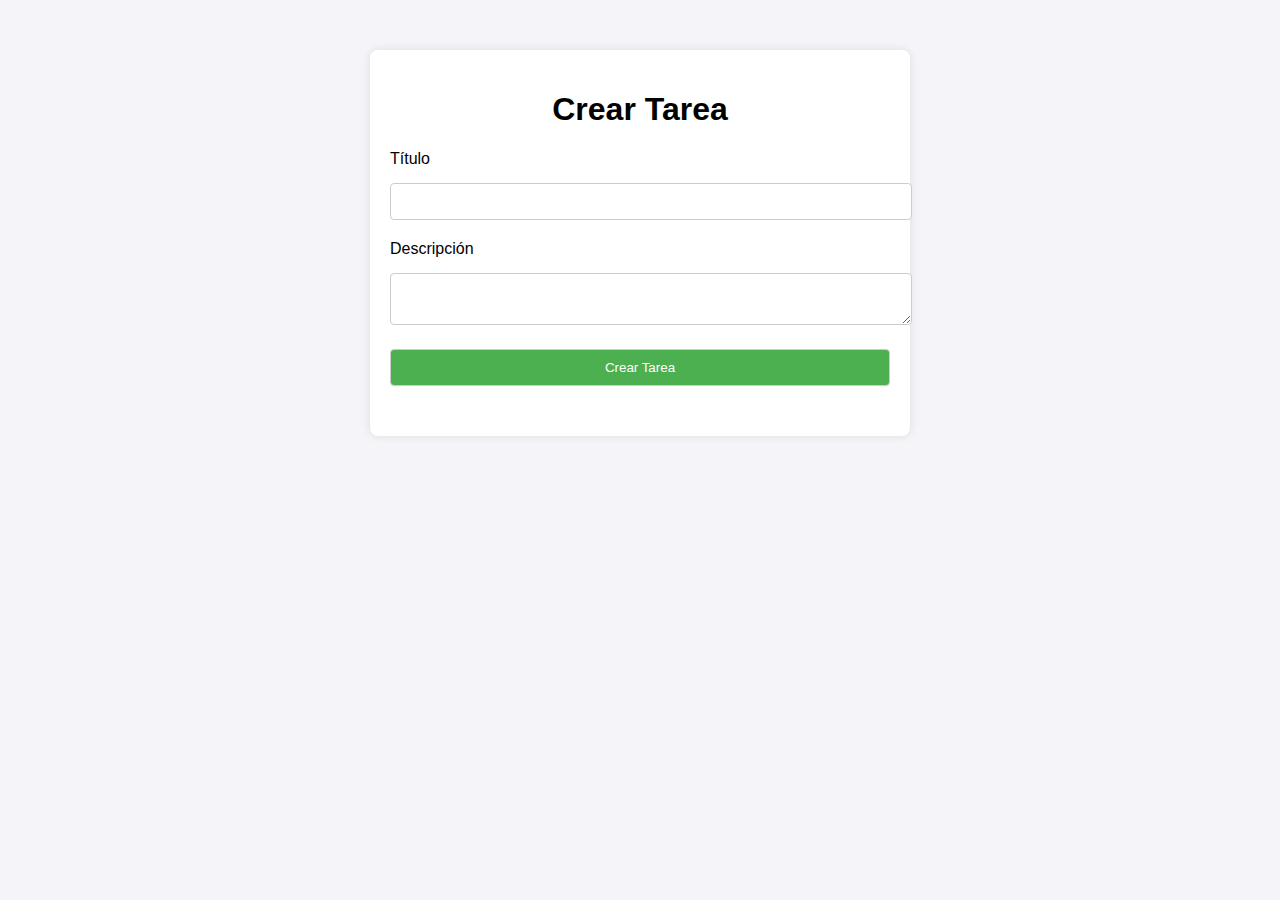
==== public/index.html @ 8663484d "Actualizacion con la pagina del formulario funcionando para cargar tareas" ====
<!DOCTYPE html>
<html lang="es">
<head>
    <meta charset="UTF-8">
    <meta name="viewport" content="width=device-width, initial-scale=1.0">
    <title>Crear Tarea</title>
    <link rel="stylesheet" href="styles.css">
</head>
<body>
    <div class="container">
        <h1>Crear Tarea</h1>
        <form id="taskForm">
            <label for="title">Título</label>
            <input type="text" id="title" name="title" required>
            
            <label for="description">Descripción</label>
            <textarea id="description" name="description" required></textarea>

            <button type="submit">Crear Tarea</button>
        </form>
        <div id="message"></div>
    </div>

    <script src="scripts.js"></script>
</body>
</html>
---- public/styles.css ----
body {
    font-family: Arial, sans-serif;
    background-color: #f4f4f9;
    margin: 0;
    padding: 0;
}

.container {
    width: 100%;
    max-width: 500px;
    margin: 50px auto;
    padding: 20px;
    background-color: #fff;
    box-shadow: 0 0 10px rgba(0, 0, 0, 0.1);
    border-radius: 8px;
}

h1 {
    text-align: center;
}

label {
    display: block;
    margin: 10px 0 5px;
}

input, textarea, button {
    width: 100%;
    padding: 10px;
    margin: 10px 0;
    border: 1px solid #ccc;
    border-radius: 4px;
}

button {
    background-color: #4CAF50;
    color: white;
    cursor: pointer;
}

button:hover {
    background-color: #45a049;
}

#message {
    text-align: center;
    margin-top: 20px;
}
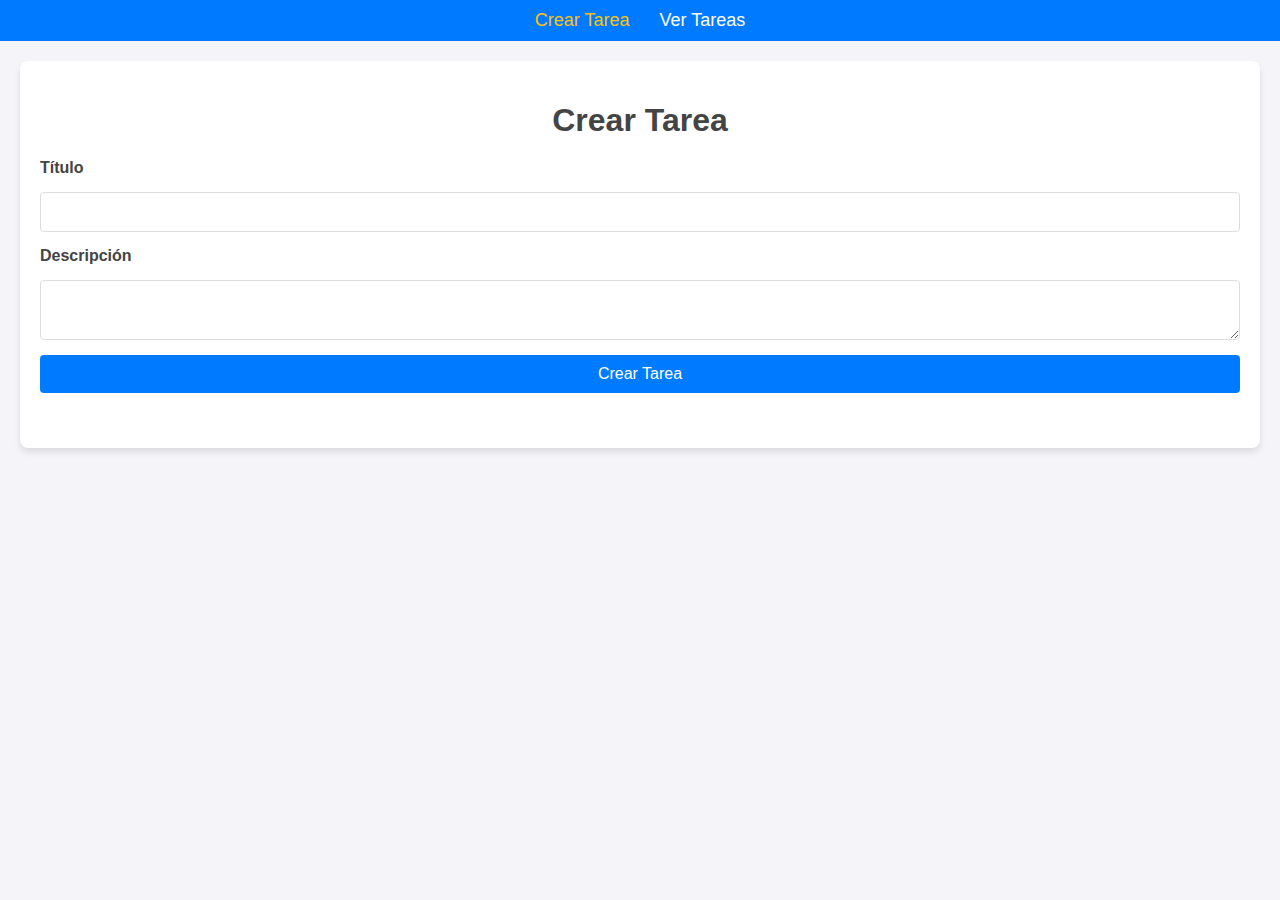
==== commit aa85d6d2: "Pagina con el listado de tareas creada y enlazada con el formulario para crear" ====
--- a/public/index.html
+++ b/public/index.html
@@ -7,20 +7,30 @@
     <link rel="stylesheet" href="styles.css">
 </head>
 <body>
+    <!-- Barra de navegación -->
+    <nav class="navbar">
+        <ul class="nav-list">
+            <li><a href="index.html" class="active">Crear Tarea</a></li>
+            <li><a href="tasks.html">Ver Tareas</a></li>
+        </ul>
+    </nav>
+
     <div class="container">
-        <h1>Crear Tarea</h1>
-        <form id="taskForm">
+        <h1 class="page-title">Crear Tarea</h1>
+        <form id="taskForm" class="styled-form">
             <label for="title">Título</label>
             <input type="text" id="title" name="title" required>
             
             <label for="description">Descripción</label>
             <textarea id="description" name="description" required></textarea>
 
-            <button type="submit">Crear Tarea</button>
+            <button type="submit" class="btn-primary">Crear Tarea</button>
         </form>
-        <div id="message"></div>
+        <div id="message" class="message-box"></div>
     </div>
 
     <script src="scripts.js"></script>
 </body>
 </html>
+
+
--- a/public/styles.css
+++ b/public/styles.css
@@ -1,48 +1,153 @@
+/* General */
 body {
     font-family: Arial, sans-serif;
-    background-color: #f4f4f9;
     margin: 0;
     padding: 0;
+    background-color: #f4f4f9;
+    color: #333;
 }
 
 .container {
-    width: 100%;
-    max-width: 500px;
-    margin: 50px auto;
+    max-width: 1200px;
+    margin: 20px auto;
     padding: 20px;
-    background-color: #fff;
-    box-shadow: 0 0 10px rgba(0, 0, 0, 0.1);
+    background: #ffffff;
+    box-shadow: 0 4px 6px rgba(0, 0, 0, 0.1);
     border-radius: 8px;
 }
 
-h1 {
+h1.page-title {
     text-align: center;
+    color: #444;
+    margin-bottom: 20px;
 }
 
-label {
-    display: block;
-    margin: 10px 0 5px;
+/* Barra de navegación */
+.navbar {
+    background: #007bff;
+    padding: 10px 20px;
 }
 
-input, textarea, button {
+.nav-list {
+    list-style: none;
+    display: flex;
+    justify-content: center;
+    padding: 0;
+    margin: 0;
+}
+
+.nav-list li {
+    margin: 0 15px;
+}
+
+.nav-list a {
+    text-decoration: none;
+    color: #fff;
+    font-size: 18px;
+    transition: color 0.3s;
+}
+
+.nav-list a:hover, .nav-list a.active {
+    color: #ffc107;
+}
+
+/* Tabla de tareas */
+.styled-table {
+    width: 100%;
+    border-collapse: collapse;
+    margin: 20px 0;
+    font-size: 16px;
+    text-align: left;
+    border: 1px solid #ddd;
+}
+
+.styled-table th, .styled-table td {
+    padding: 12px 15px;
+    border: 1px solid #ddd;
+}
+
+.styled-table th {
+    background-color: #007bff;
+    color: #fff;
+    text-transform: uppercase;
+}
+
+.styled-table tr:nth-child(even) {
+    background-color: #f2f2f2;
+}
+
+.styled-table tr:hover {
+    background-color: #f1f1f1;
+}
+
+.styled-table td a {
+    color: #007bff;
+    text-decoration: none;
+    font-weight: bold;
+}
+
+.styled-table td a:hover {
+    text-decoration: underline;
+}
+
+/* Formularios */
+.styled-form {
+    display: flex;
+    flex-direction: column;
+    gap: 15px;
+}
+
+.styled-form label {
+    font-weight: bold;
+    color: #444;
+}
+
+.styled-form input, .styled-form textarea {
     width: 100%;
     padding: 10px;
-    margin: 10px 0;
-    border: 1px solid #ccc;
+    border: 1px solid #ddd;
+    border-radius: 4px;
+    font-size: 16px;
+    box-sizing: border-box;
+}
+
+.styled-form input:focus, .styled-form textarea:focus {
+    outline: none;
+    border-color: #007bff;
+    box-shadow: 0 0 5px rgba(0, 123, 255, 0.5);
+}
+
+.btn-primary {
+    background-color: #007bff;
+    color: white;
+    padding: 10px 20px;
+    border: none;
+    border-radius: 4px;
+    font-size: 16px;
+    cursor: pointer;
+    transition: background-color 0.3s;
+}
+
+.btn-primary:hover {
+    background-color: #0056b3;
+}
+
+/* Caja de mensajes */
+.message-box {
+    margin-top: 15px;
+    font-size: 14px;
+    padding: 10px;
     border-radius: 4px;
 }
 
-button {
-    background-color: #4CAF50;
-    color: white;
-    cursor: pointer;
+.message-box.success {
+    background-color: #d4edda;
+    color: #155724;
+    border: 1px solid #c3e6cb;
 }
 
-button:hover {
-    background-color: #45a049;
+.message-box.error {
+    background-color: #f8d7da;
+    color: #721c24;
+    border: 1px solid #f5c6cb;
 }
-
-#message {
-    text-align: center;
-    margin-top: 20px;
-}
